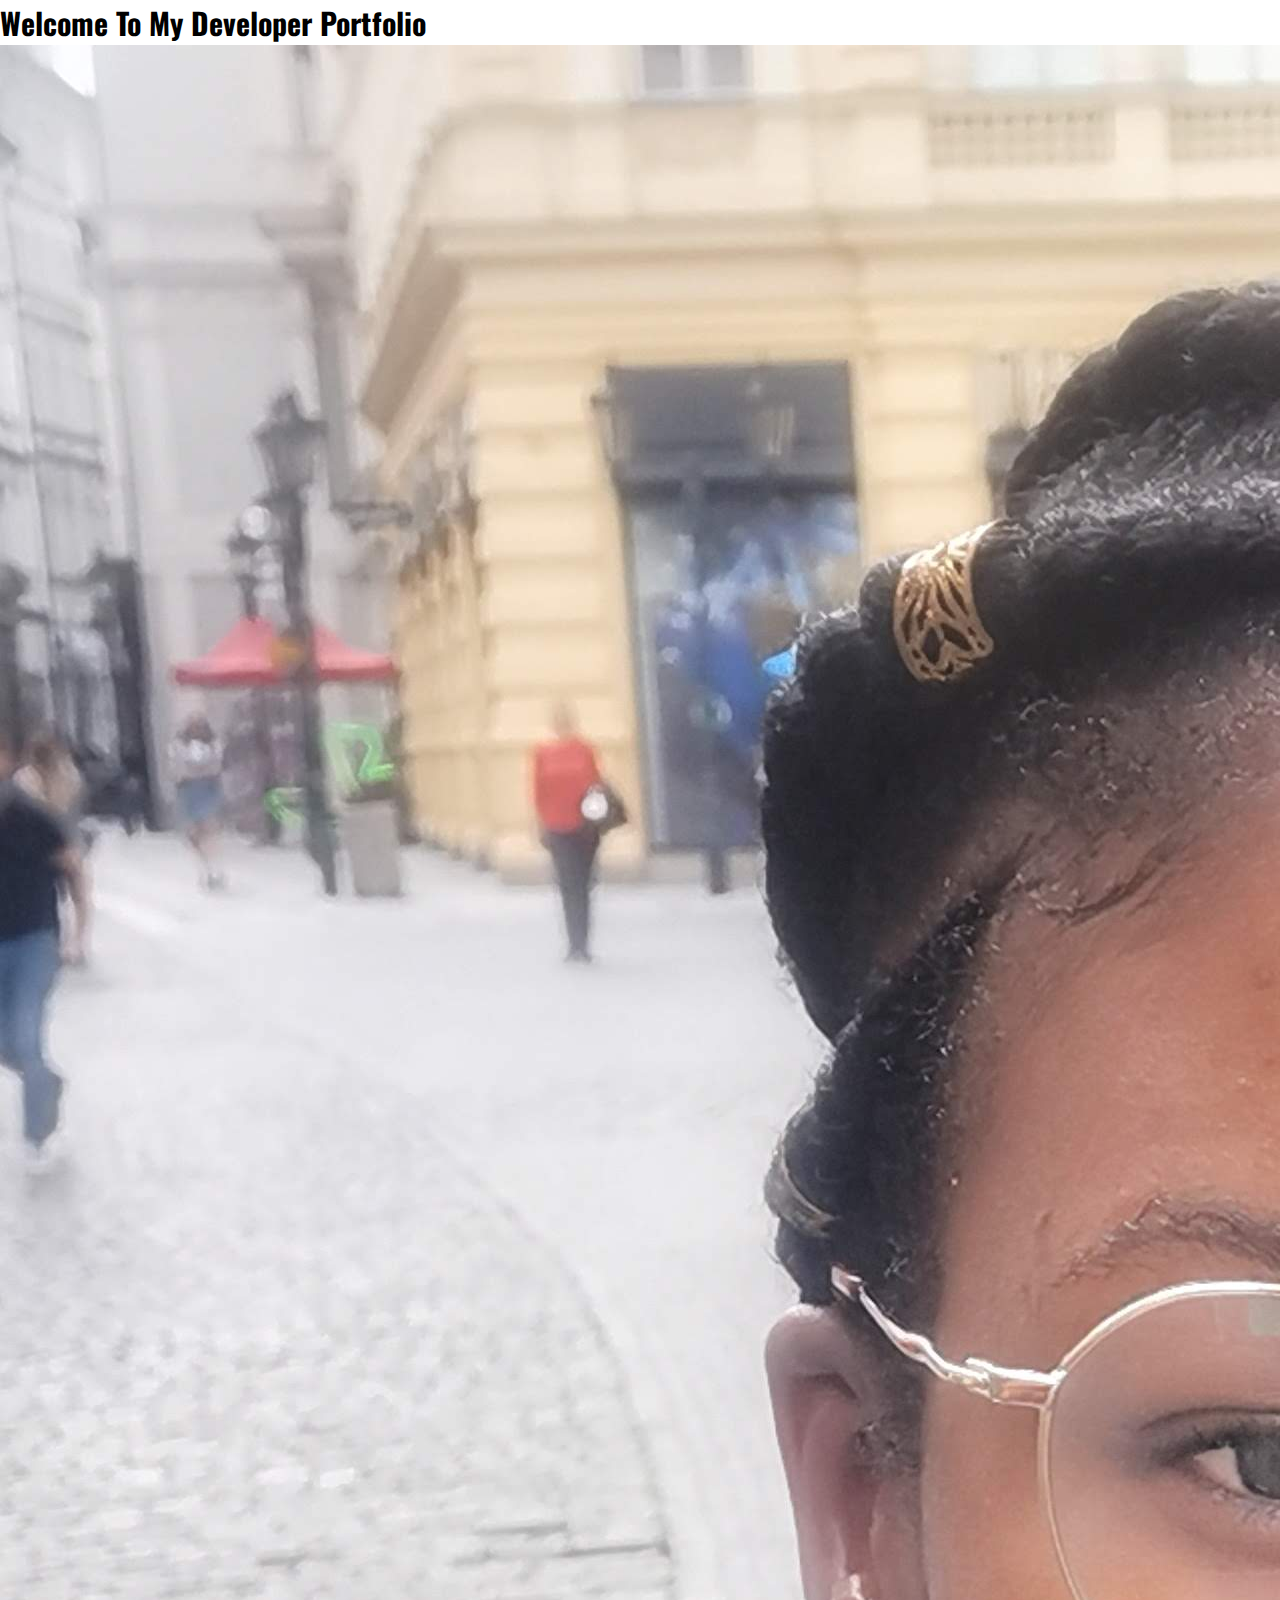
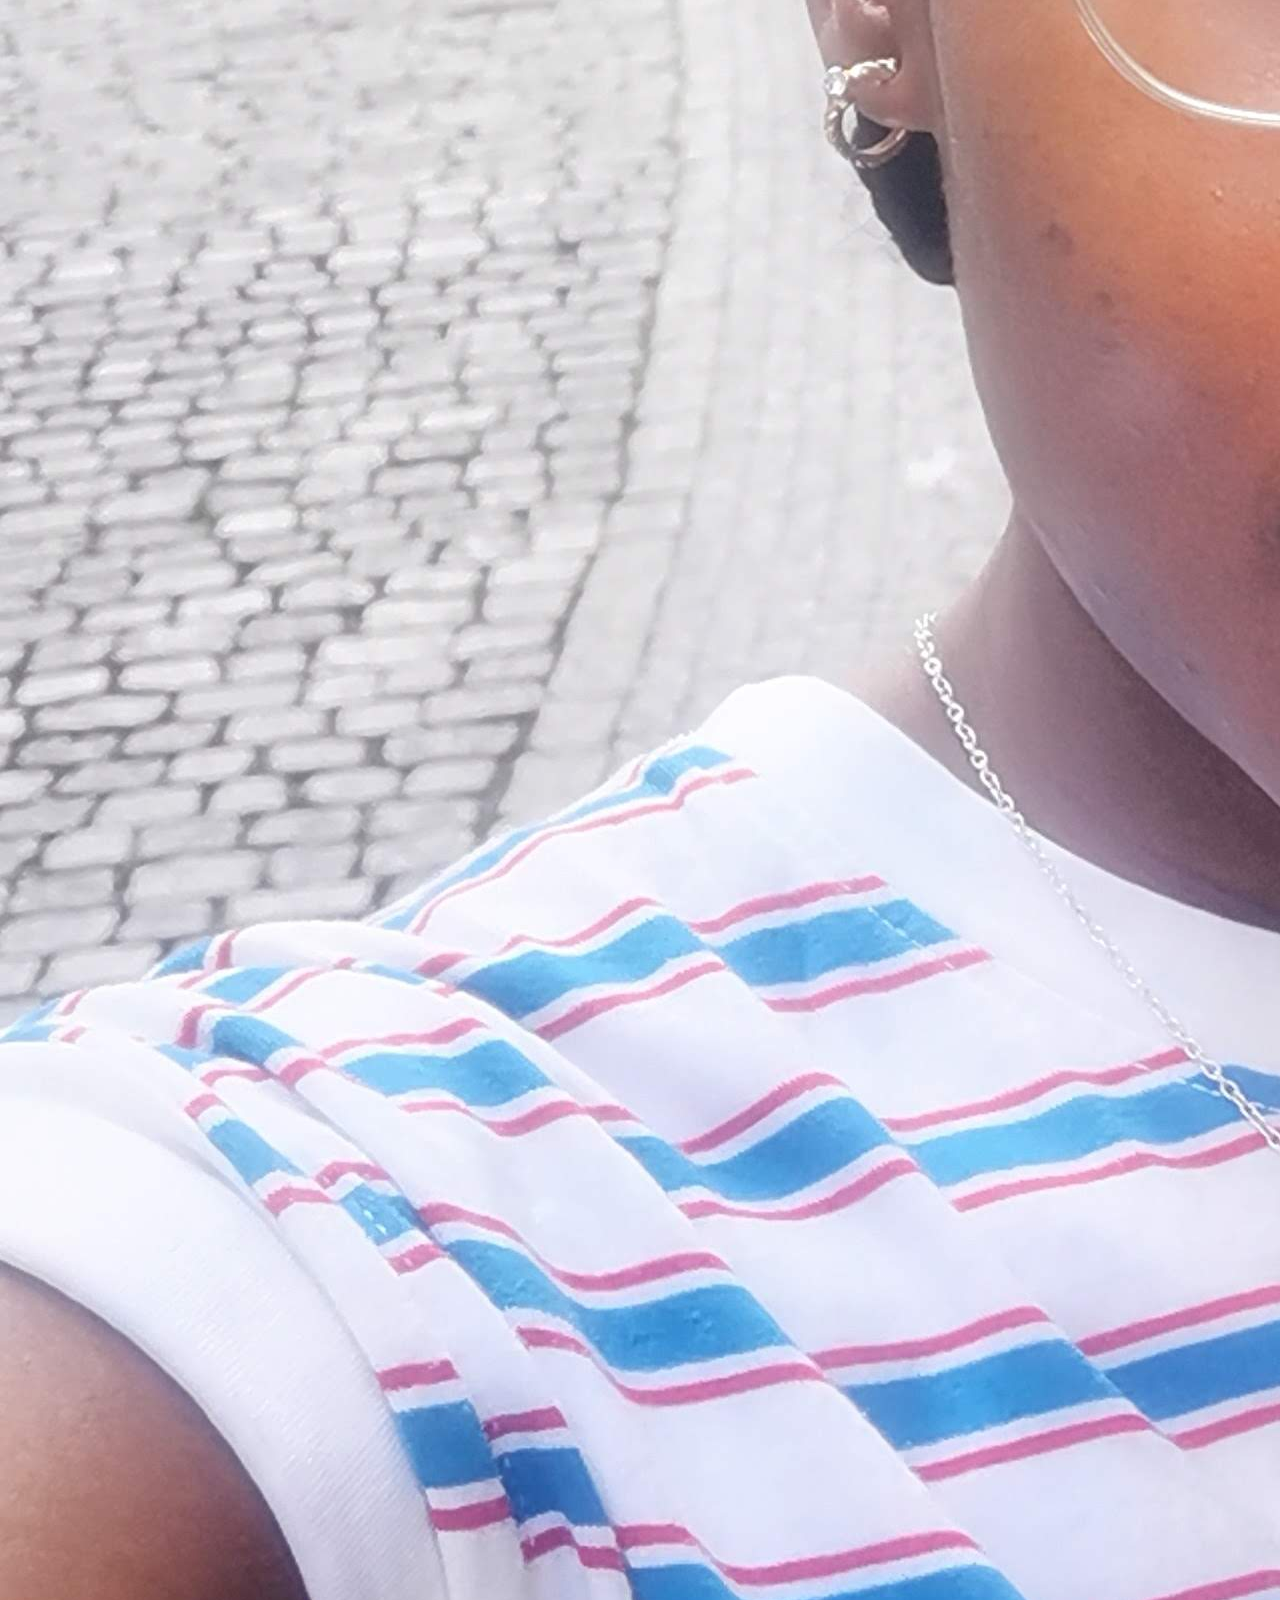
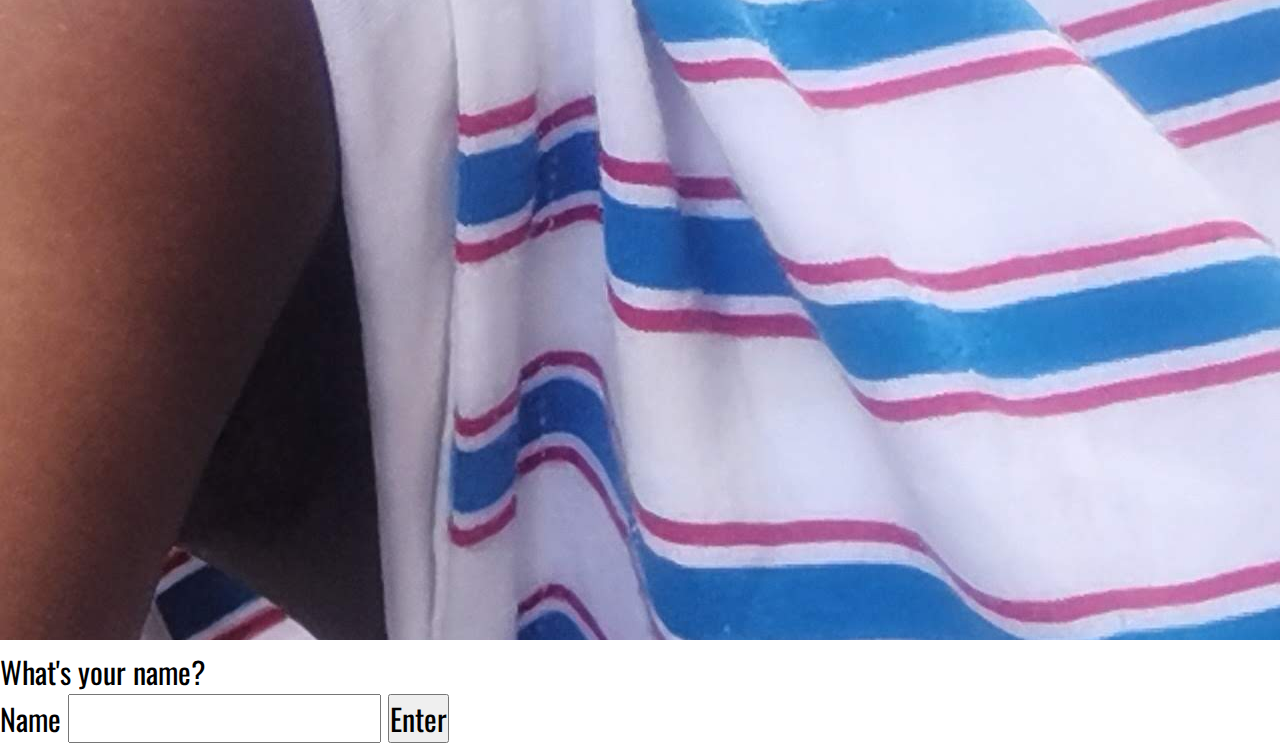
==== index.html @ 67cabf4a "portfolio assessment" ====
<!DOCTYPE html>
<html lang="en">
<head>
    <meta charset="UTF-8">
    <meta http-equiv="X-UA-Compatible" content="IE=edge">
    <meta name="viewport" content="width=<device-width>, initial-scale=1.0">
    <link rel="preconnect" href="https://fonts.googleapis.com">
    <link rel="preconnect" href="https://fonts.gstatic.com" crossorigin>
    <link href="https://fonts.googleapis.com/css2?family=Oswald:wght@300;400;600;700&display=swap" rel="stylesheet">
    <title>Sade Fasan</title>
    <link rel="stylesheet" type="text/css" href="styles/main.css">
    <link rel="shortcut icon" type="image/jpg" href="pp.jpeg"/>

</head>

<body>
    <h2>Welcome To My Developer Portfolio</h2>
    <img class="profile_img" src="pp.jpeg" alt="Profile Picture Folasade Fasan">
    <p>What's your name?</p>
    <section>
        <form action="">
        
            <label for="name">Name</label>
            <input type="text" id="viewer_name" name="name" required>

            <input type="submit" value="Enter">

        </form>
    </section>
    
</body>
</html>
---- styles/main.css ----
*{
    padding: 0;
    margin: 0;
    font-family: 'Oswald', sans-serif;
    font-size: 30px;
}

.timeline {
	width:800px;
	height: 20px;
	list-style: none;
	text-align: justify;
	margin: 80px auto;
	background: -webkit-gradient(left top, left bottom, color-stop(0%, rgba(255,255,255,0)), color-stop(45%, rgba(255,255,255,0)), color-stop(51%, rgba(191,128,11,1)), color-stop(57%, rgba(255,255,255,0)), color-stop(100%, rgba(255,255,255,0)));
	background: linear-gradient(to bottom, rgba(255,255,255,0) 0%, rgba(255,255,255,0) 45%, rgba(191,128,11,1) 51%, rgba(255,255,255,0) 57%, rgba(255,255,255,0) 100%);
}

.timeline:after {
    display: inline-block;
    content: "";
    width: 100%;
}

.timeline li {
	display: inline-block;
	width: 20px;
	height: 20px;
	background: #F2BB13;
	text-align: center;
	line-height: 1.2;
	position: relative;
	border-radius: 50%;
}
.timeline li:before {
	display: inline-block;
	content: attr(data-year);
	font-size: 26px;
	position: absolute;
	left: 50%;
	transform: translateX(-50%);
}

.timeline li:nth-child(odd):before {
	top: -40px;
}
.timeline li:nth-child(even):before {
	bottom: -40px;
}

.timeline li:after {
	display: inline-block;
	content: attr(data-text);
	font-size: 16px;
	position: absolute;
	left: 50%;
	transform: translateX(-50%);
}

.timeline li:nth-child(odd):after {
	bottom: 0;
	margin-bottom: -10px;
	transform: translate(-50%, 100%);
}
.timeline li:nth-child(even):after {
	top: 0;
	margin-top: -10px;
	transform: translate(-50%, -100%);
}
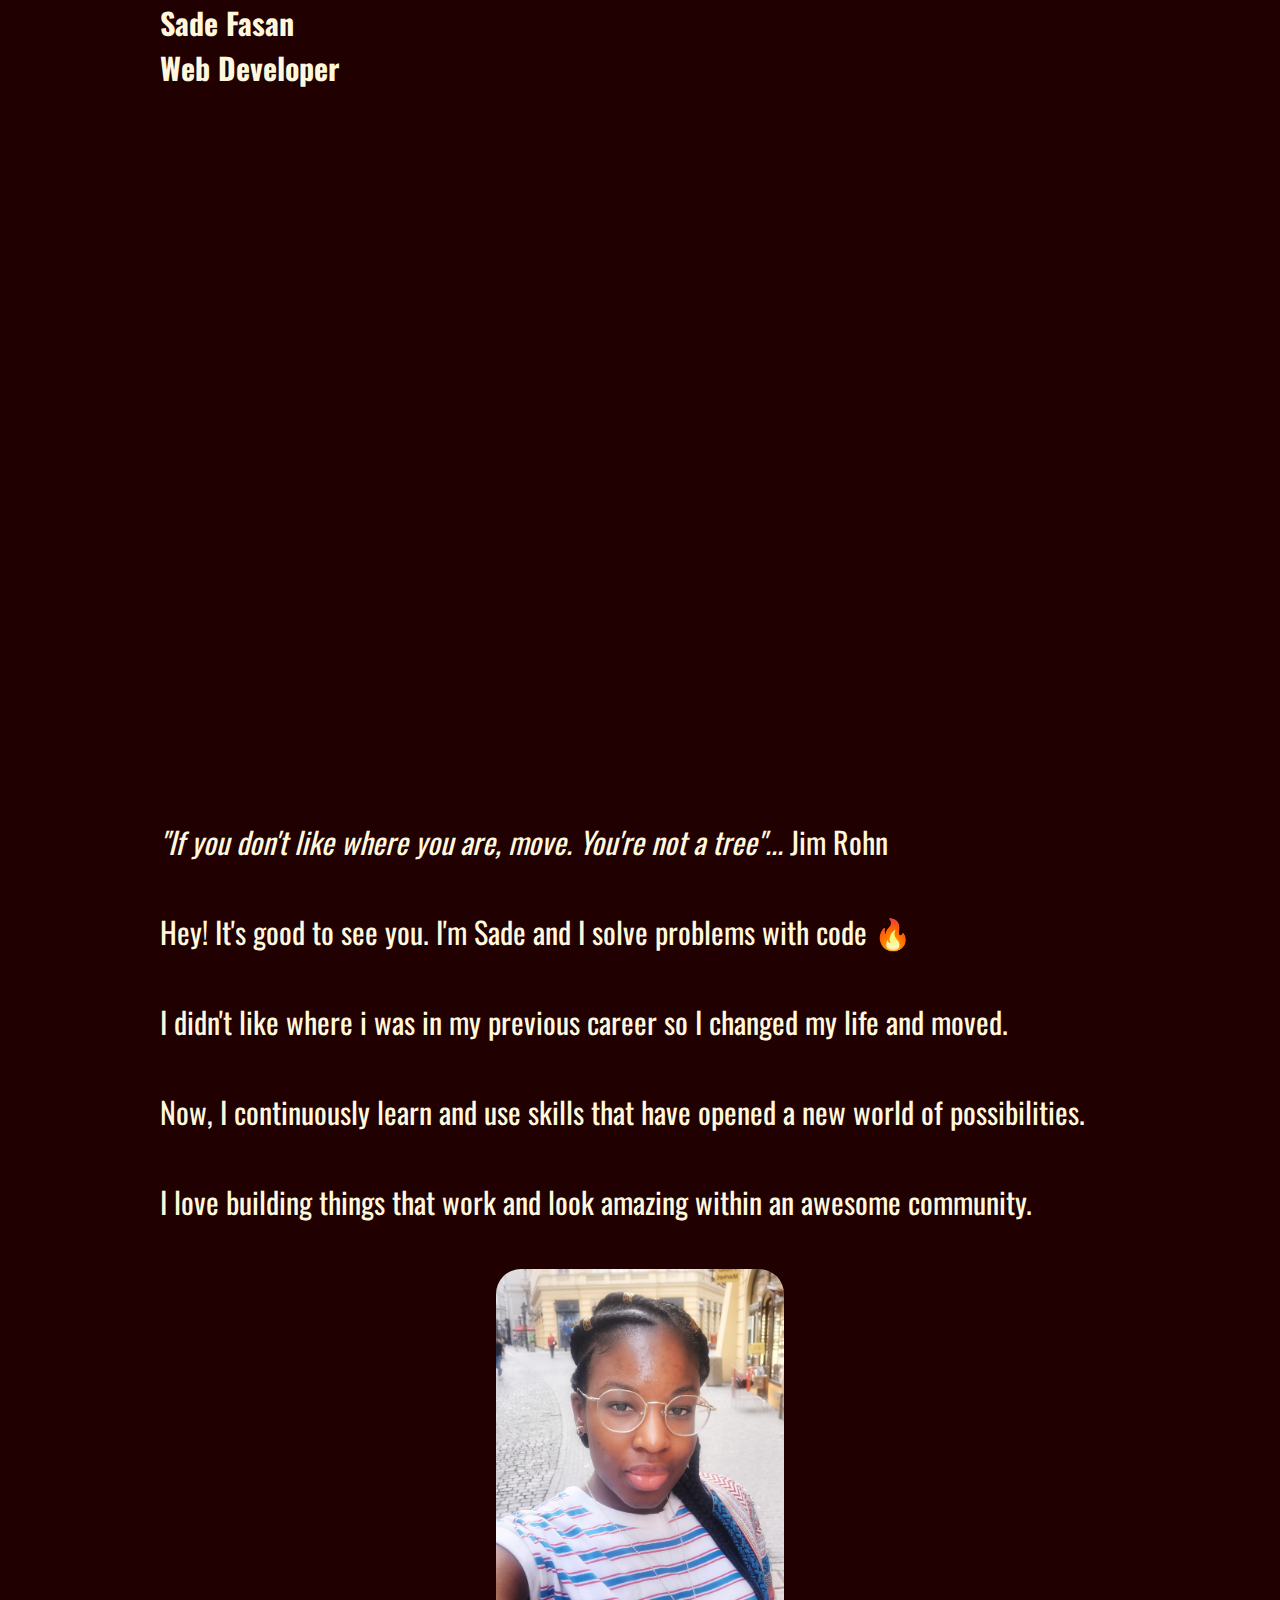
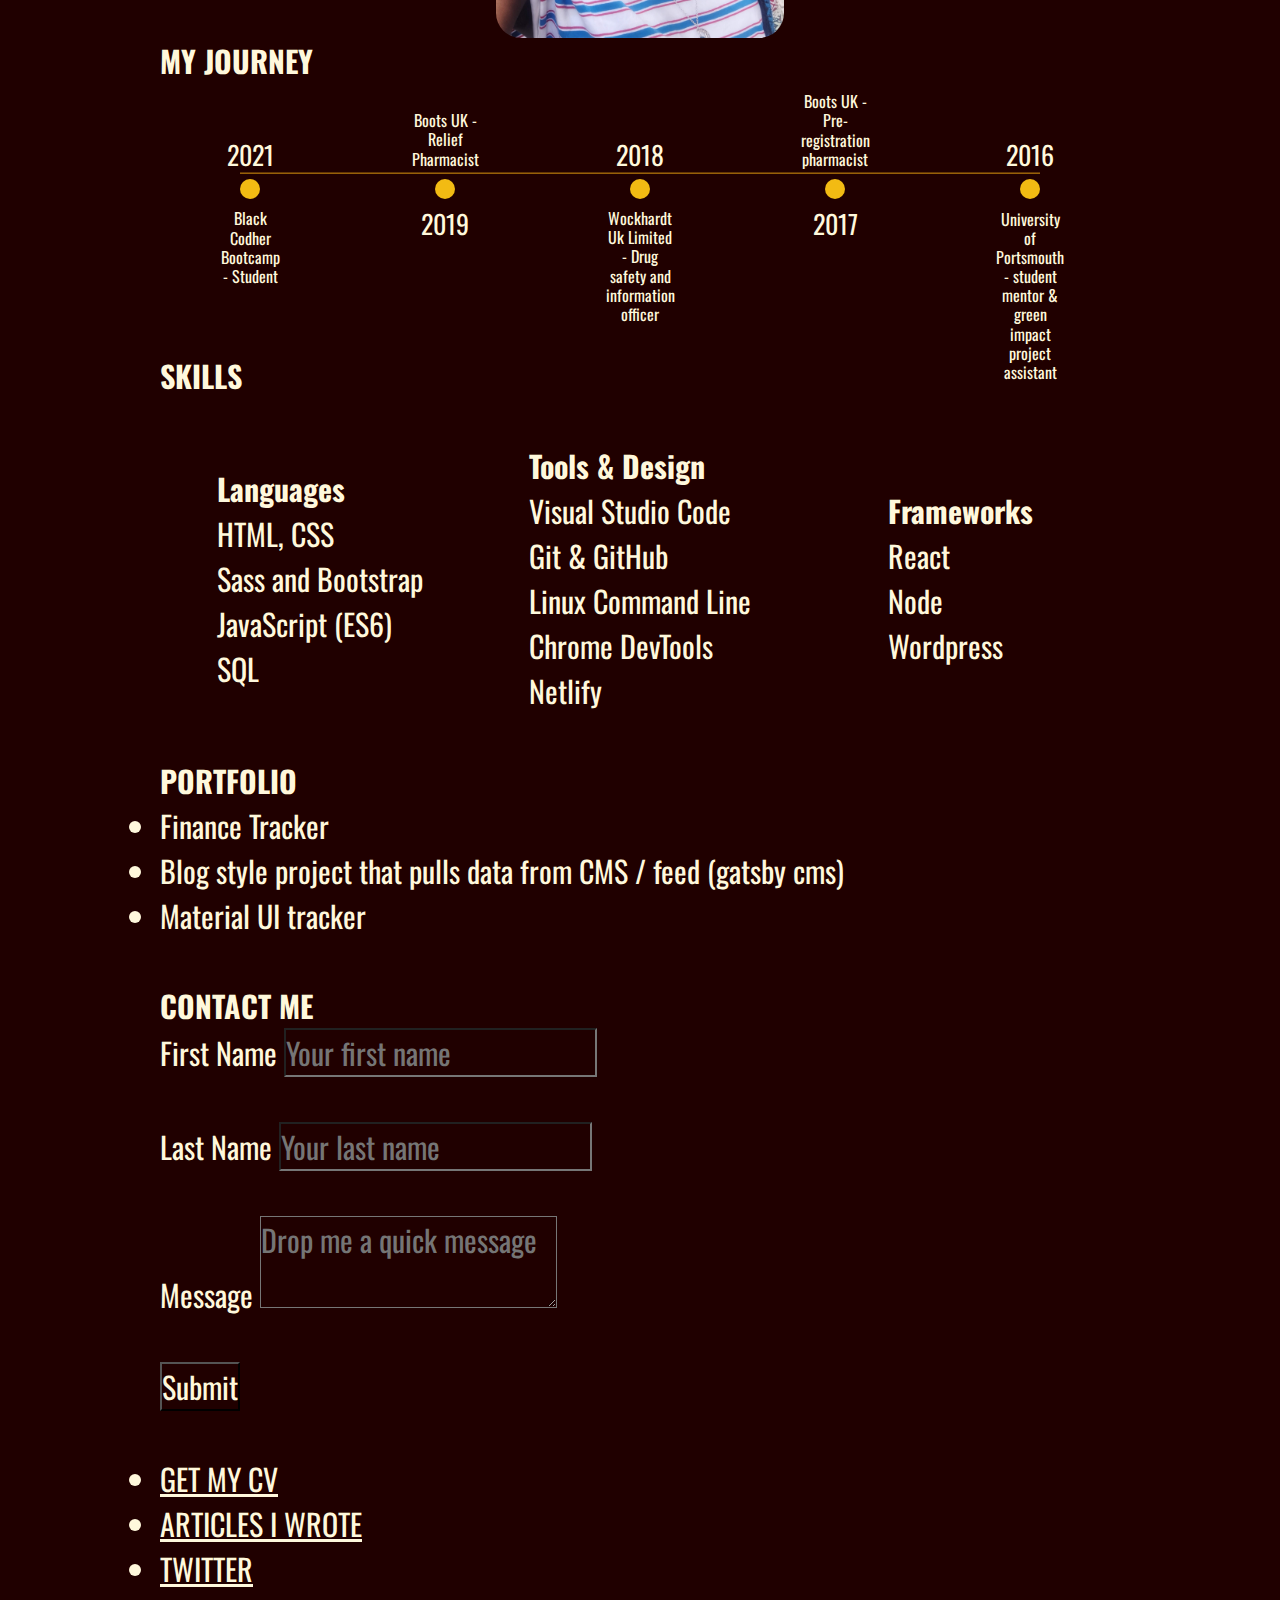
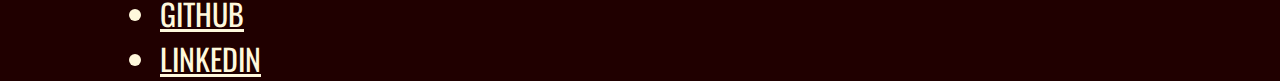
==== commit ddbc5a4c: "Modifications to portfolio project" ====
--- a/index.html
+++ b/index.html
@@ -3,30 +3,143 @@
 <head>
     <meta charset="UTF-8">
     <meta http-equiv="X-UA-Compatible" content="IE=edge">
-    <meta name="viewport" content="width=<device-width>, initial-scale=1.0">
+    <meta name="viewport" content="width=device-width, initial-scale=1.0">
+    <link rel="stylesheet" type="text/css" href="styles/main.css">
     <link rel="preconnect" href="https://fonts.googleapis.com">
     <link rel="preconnect" href="https://fonts.gstatic.com" crossorigin>
     <link href="https://fonts.googleapis.com/css2?family=Oswald:wght@300;400;600;700&display=swap" rel="stylesheet">
     <title>Sade Fasan</title>
-    <link rel="stylesheet" type="text/css" href="styles/main.css">
     <link rel="shortcut icon" type="image/jpg" href="pp.jpeg"/>
-
 </head>
 
 <body>
-    <h2>Welcome To My Developer Portfolio</h2>
-    <img class="profile_img" src="pp.jpeg" alt="Profile Picture Folasade Fasan">
-    <p>What's your name?</p>
+    <!--My 1 page portfolio will include: my Name (Y), Job title (Y), Brief bio (Y), Tech stack(Y), 
+        3 - 4 top quality projects (Y), CV, Github link (Y), LinkedIn (Y), Contact form (Y), -->
+
+    <title>Sade Fasan</title>
+
+    <h1>Sade Fasan</h1>
+    <h1>Web Developer</h1>
+
+    <video width="960" height="720" loop autoplay muted>
+        <source src="tree video 1.mp4" type="video/mp4" />
+    </video>
+    <p><em>"If you don't like where you are, move. You're not a tree"...</em> Jim Rohn</p>
+    <br>
+
+    <section class="about-me">
+
+    <p>Hey! It's good to see you. I'm Sade and I solve problems with code 🔥</p>
+    <br>
+    <p>I didn't like where i was in my previous career so I changed my life and moved.</p>
+    <br>
+    <p>Now, I continuously learn and use skills that have opened a new world of possibilities.</p>
+    <br>
+    <p>I love building things that work and look amazing within an awesome community.</p>
+    <br>
+
+    <img class ="profile-img" src="pp.jpeg"  alt="Sade fasan"> <!--image of myself included for the assessment-->
+
+
+<div class = "t-l">
+    <h2>MY JOURNEY</h2>
+    <ul class="timeline">
+        <li data-year="2021" data-text="Black Codher Bootcamp - Student"></li>
+        <li data-year="2019" data-text="Boots UK - Relief Pharmacist"></li>
+        <li data-year="2018" data-text="Wockhardt Uk Limited - Drug safety and information officer"></li>
+        <li data-year="2017" data-text="Boots UK - Pre-registration pharmacist"></li>
+        <li data-year="2016" data-text="University of Portsmouth - student mentor & green impact project assistant"></li>
+    </ul>
+</div>
+
+</section>
+    <br>
+    <br>
+    <h1>SKILLS</h1>
+    <br>
+
+    <div class="wrapper">
+    <div class="column">
+    <ul>
+        <h2>Languages</h2>
+
+        <li class = "skills">HTML, CSS</li>
+        <li class = "skills">Sass and Bootstrap</li>
+        <li class = "skills">JavaScript (ES6)</li>
+        <li class = "skills">SQL</li>
+    </ul>
+    </div>  
+    
+    <div class="column">
+    <ul>
+        <h2>Tools & Design</h2>
+
+        <li class = "skills">Visual Studio Code</li>
+        <li class = "skills">Git & GitHub</li>
+        <li class = "skills">Linux Command Line</li>
+        <li class = "skills">Chrome DevTools</li>
+        <li class = "skills">Netlify</li>
+    </ul>
+    </div>
+
+    <div class="column">
+        <ul>
+            <h2>Frameworks</h2>
+    
+            <li class = "skills">React</li>
+            <li class = "skills">Node</li>
+            <li class = "skills">Wordpress</li>
+        </ul>
+        </div>
+    </div>
+
+
     <section>
-        <form action="">
-        
-            <label for="name">Name</label>
-            <input type="text" id="viewer_name" name="name" required>
+    <br>
+    <h2>PORTFOLIO</h2> 
+    <!--https://www.youtube.com/watch?v=w9NXYuYRScY&t=7s projects with databases--> 
+    <ul class="projects">
 
-            <input type="submit" value="Enter">
+    <li>Finance Tracker <!-- https://www.youtube.com/watch?v=6RhOzQciVwI&list=PL4cUxeGkcC9hNokByJilPg5g9m2APUePI&t=0s--> </li>
+    <li>Blog style project that pulls data from CMS / feed (gatsby cms) <!-- https://www.youtube.com/watch?v=8t0vNu2fCCM&t=16050s --></li>
+    <li>Material UI tracker</li>
+
+    </ul>
+
+    </section>
+
+    <br>
+
+    <div class="container">
+        <h2>CONTACT ME</h2>
+        <form action="blank">
+      
+          <label for="fname">First Name</label>
+          <input type="text" id="fname" name="firstname" placeholder="Your first name" required>
+          <br>
+          <br>
+          <label for="lname">Last Name</label>
+          <input type="text" id="lname" name="lastname" placeholder="Your last name">
+          <br>
+          <br>
+          <label for="message" required>Message</label>
+          <textarea id="message" name="message" placeholder="Drop me a quick message"></textarea>
+          <br>
+          <br>
+          <input type="submit" value="Submit">
 
         </form>
-    </section>
+      </div>
     
+    <footer>
+        <ul>
+            <br>
+            <li><a target=”_blank” href="">GET MY CV</a></li>
+            <li><a target=”_blank” href="https://dev.to/sadeonline">ARTICLES I WROTE</a></li>
+            <li><a target=”_blank” href="https://twitter.com/Thisis_sade">TWITTER</a></li>
+            <li><a target=”_blank” href="https://github.com/Sade-online">GITHUB</a></li>
+            <li><a target=”_blank” href="https://www.linkedin.com/in/sadefasan//">LINKEDIN</a></li>
+        </ul>
+    </footer>
 </body>
 </html>--- a/styles/main.css
+++ b/styles/main.css
@@ -1,8 +1,30 @@
 *{
     padding: 0;
-    margin: 0;
+    margin: auto;
+	max-width: 960px;
     font-family: 'Oswald', sans-serif;
     font-size: 30px;
+	background-color: #200000;
+	color: cornsilk;
+	box-sizing: border-box;
+}
+
+.wrapper{
+	display: grid;
+	grid-template-columns: 1fr 1fr 1fr;
+}
+
+
+img{
+	display: block;
+  	margin-left: auto;
+  	margin-right: auto;
+  	width: 30%;
+	border-radius: 25px;
+}
+ 
+.skills{
+	list-style: none;
 }
 
 .timeline {
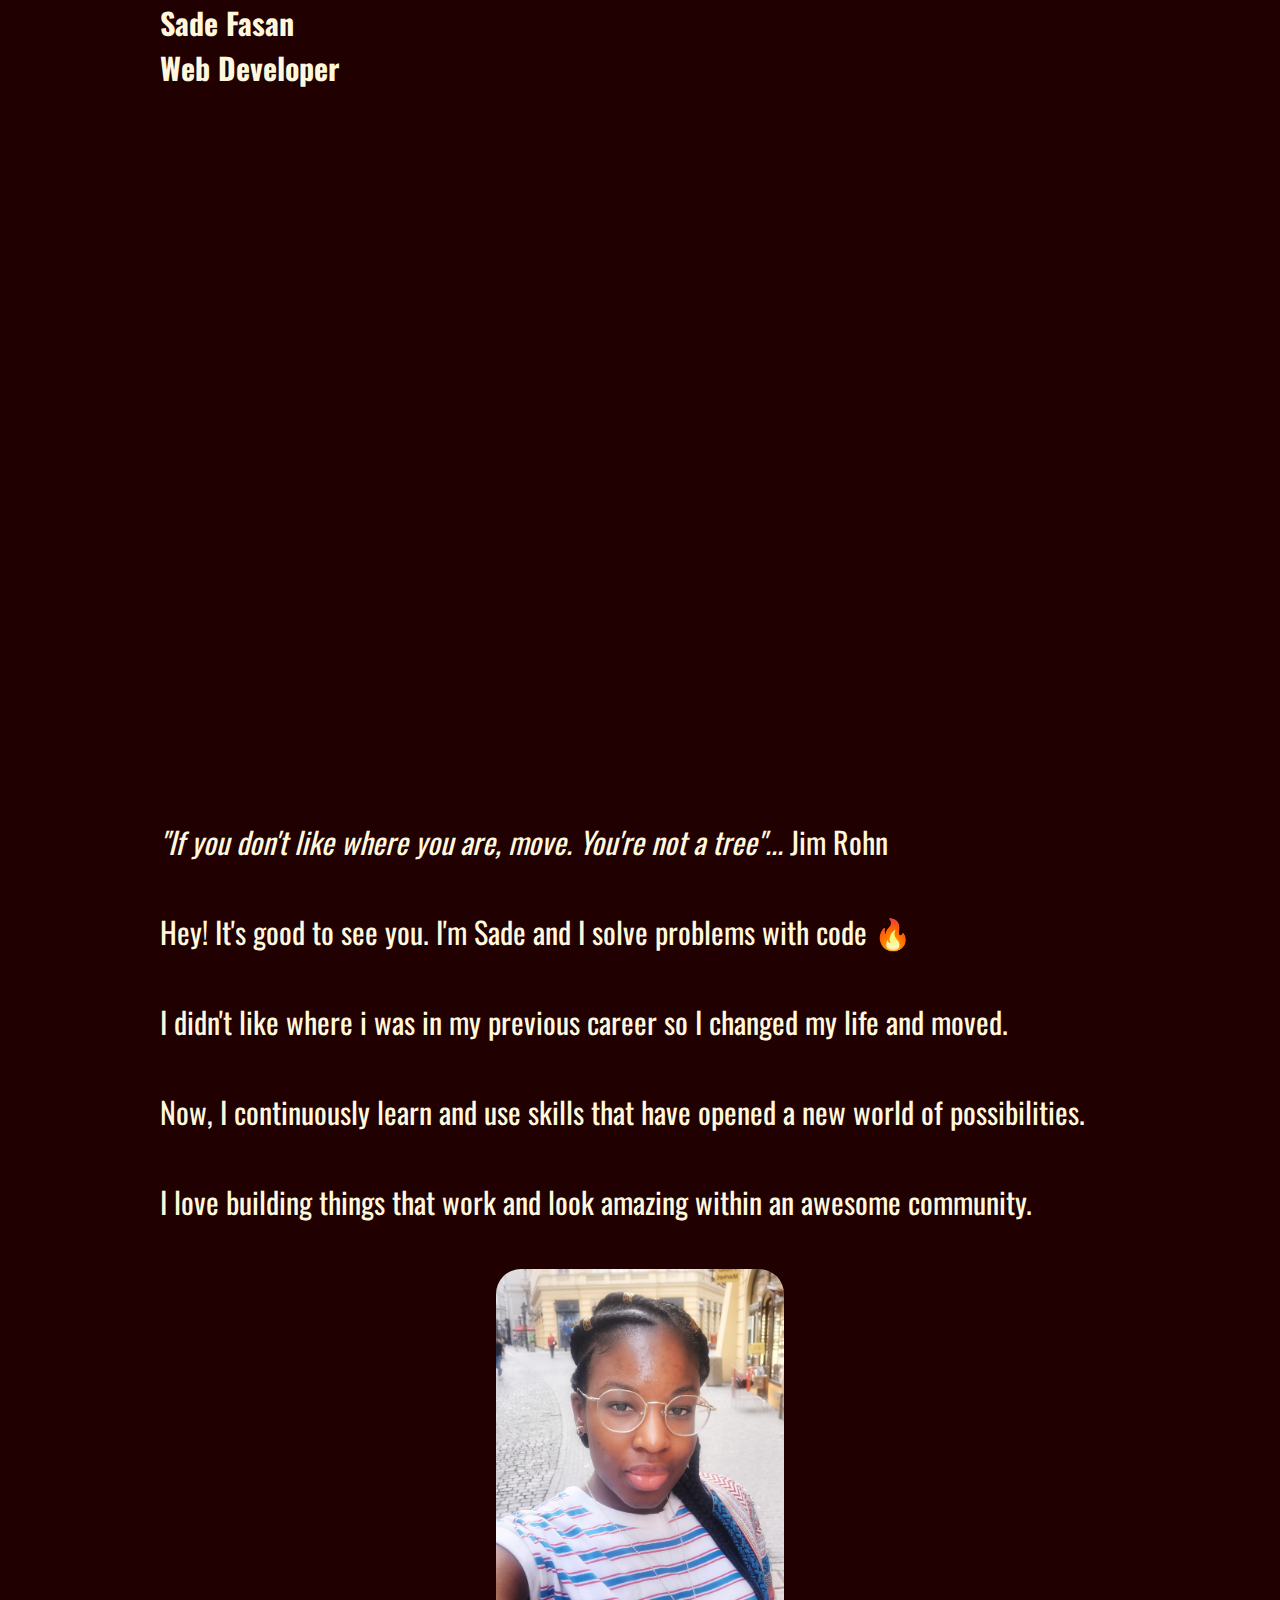
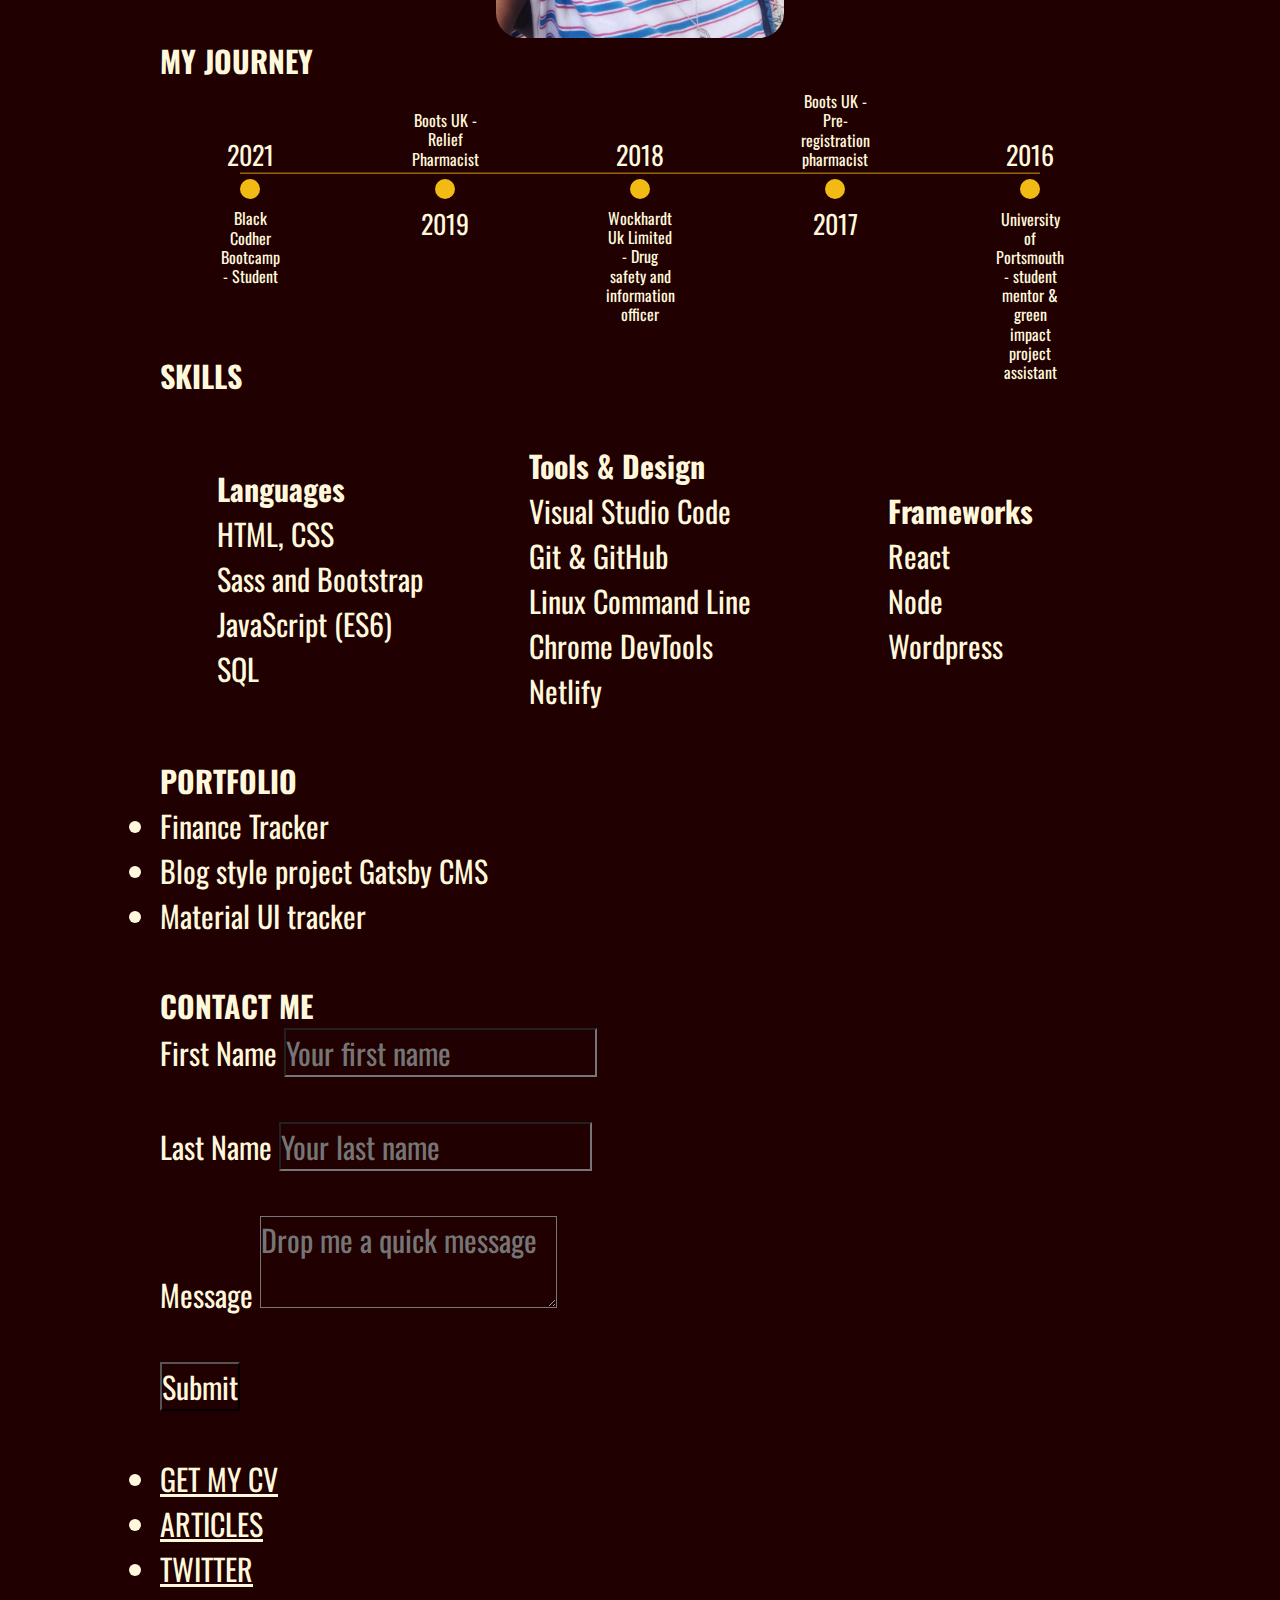
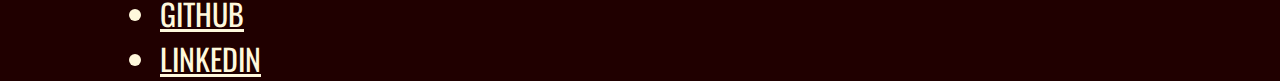
==== commit 642ff2ed: "minor tweaks to homepage" ====
--- a/index.html
+++ b/index.html
@@ -101,7 +101,7 @@
     <ul class="projects">
 
     <li>Finance Tracker <!-- https://www.youtube.com/watch?v=6RhOzQciVwI&list=PL4cUxeGkcC9hNokByJilPg5g9m2APUePI&t=0s--> </li>
-    <li>Blog style project that pulls data from CMS / feed (gatsby cms) <!-- https://www.youtube.com/watch?v=8t0vNu2fCCM&t=16050s --></li>
+    <li>Blog style project Gatsby CMS <!-- https://www.youtube.com/watch?v=8t0vNu2fCCM&t=16050s --></li>
     <li>Material UI tracker</li>
 
     </ul>
@@ -135,7 +135,7 @@
         <ul>
             <br>
             <li><a target=”_blank” href="">GET MY CV</a></li>
-            <li><a target=”_blank” href="https://dev.to/sadeonline">ARTICLES I WROTE</a></li>
+            <li><a target=”_blank” href="https://dev.to/sadeonline">ARTICLES</a></li>
             <li><a target=”_blank” href="https://twitter.com/Thisis_sade">TWITTER</a></li>
             <li><a target=”_blank” href="https://github.com/Sade-online">GITHUB</a></li>
             <li><a target=”_blank” href="https://www.linkedin.com/in/sadefasan//">LINKEDIN</a></li>
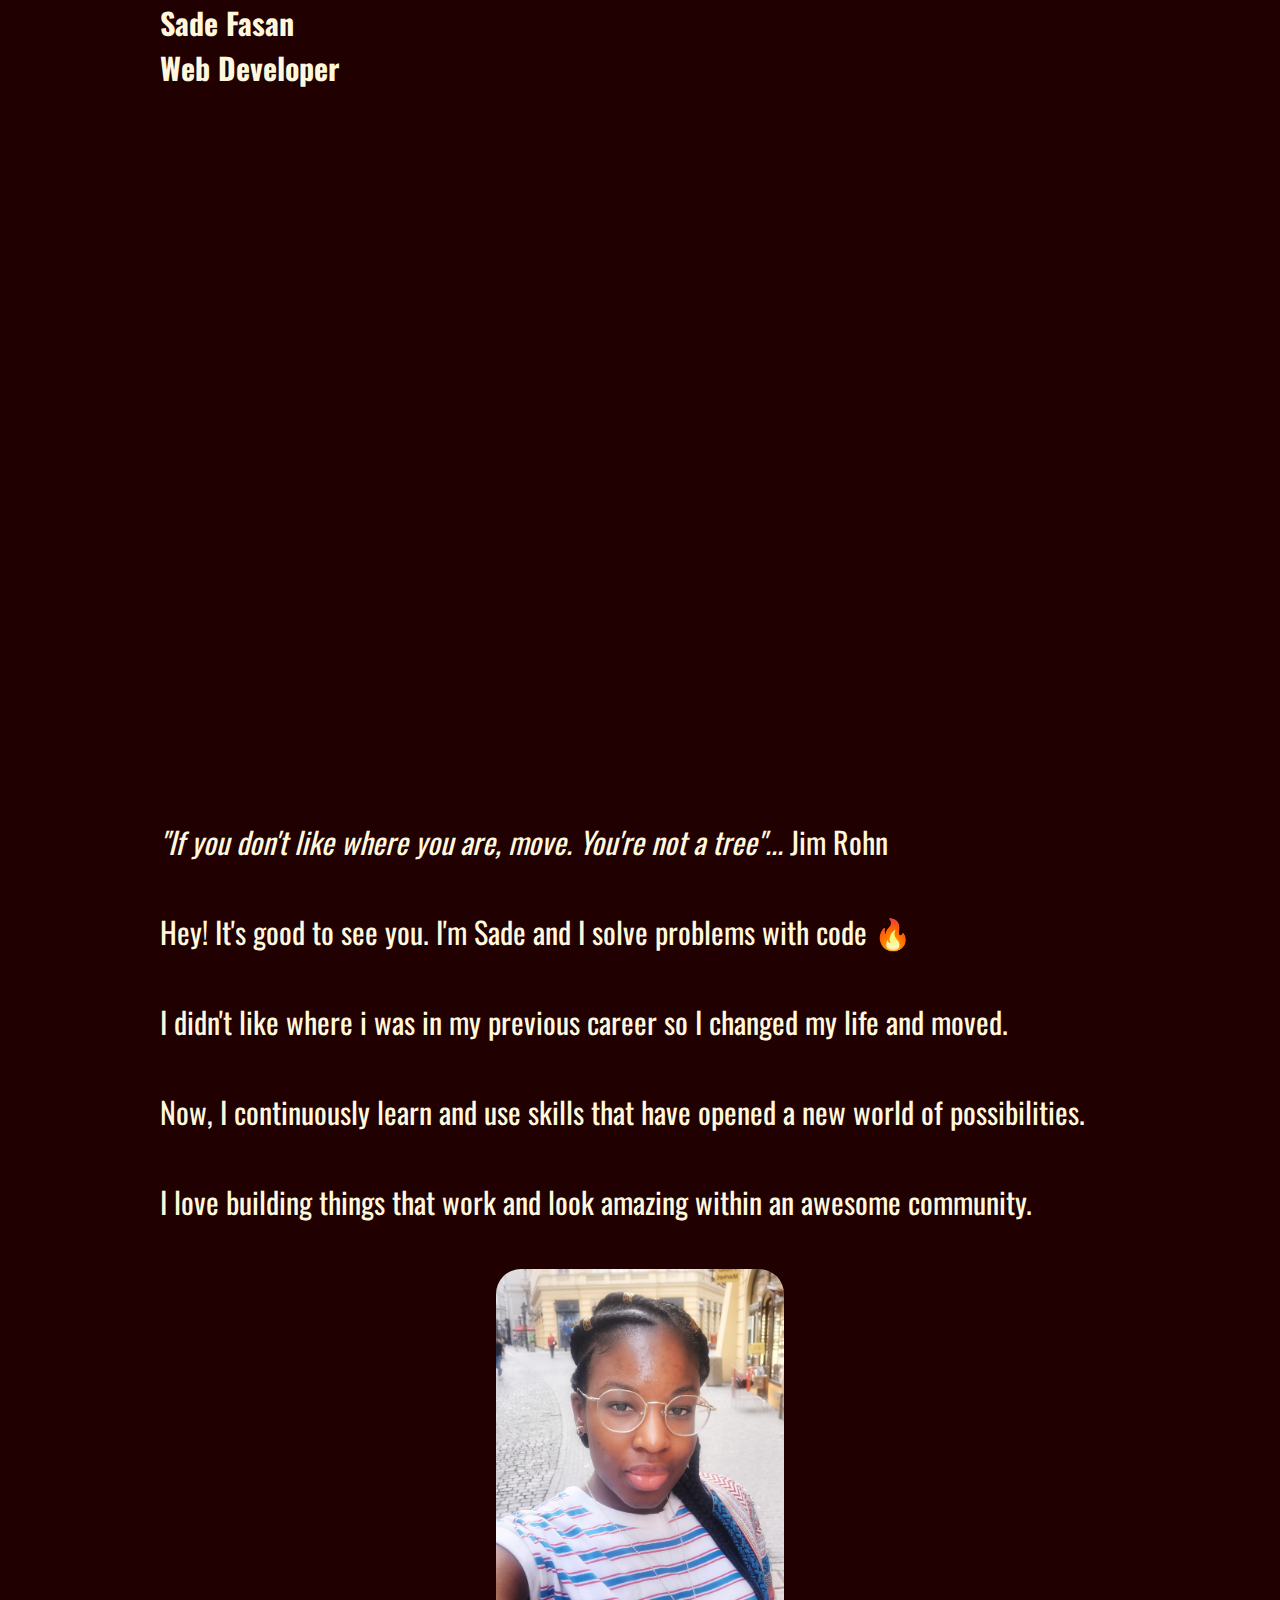
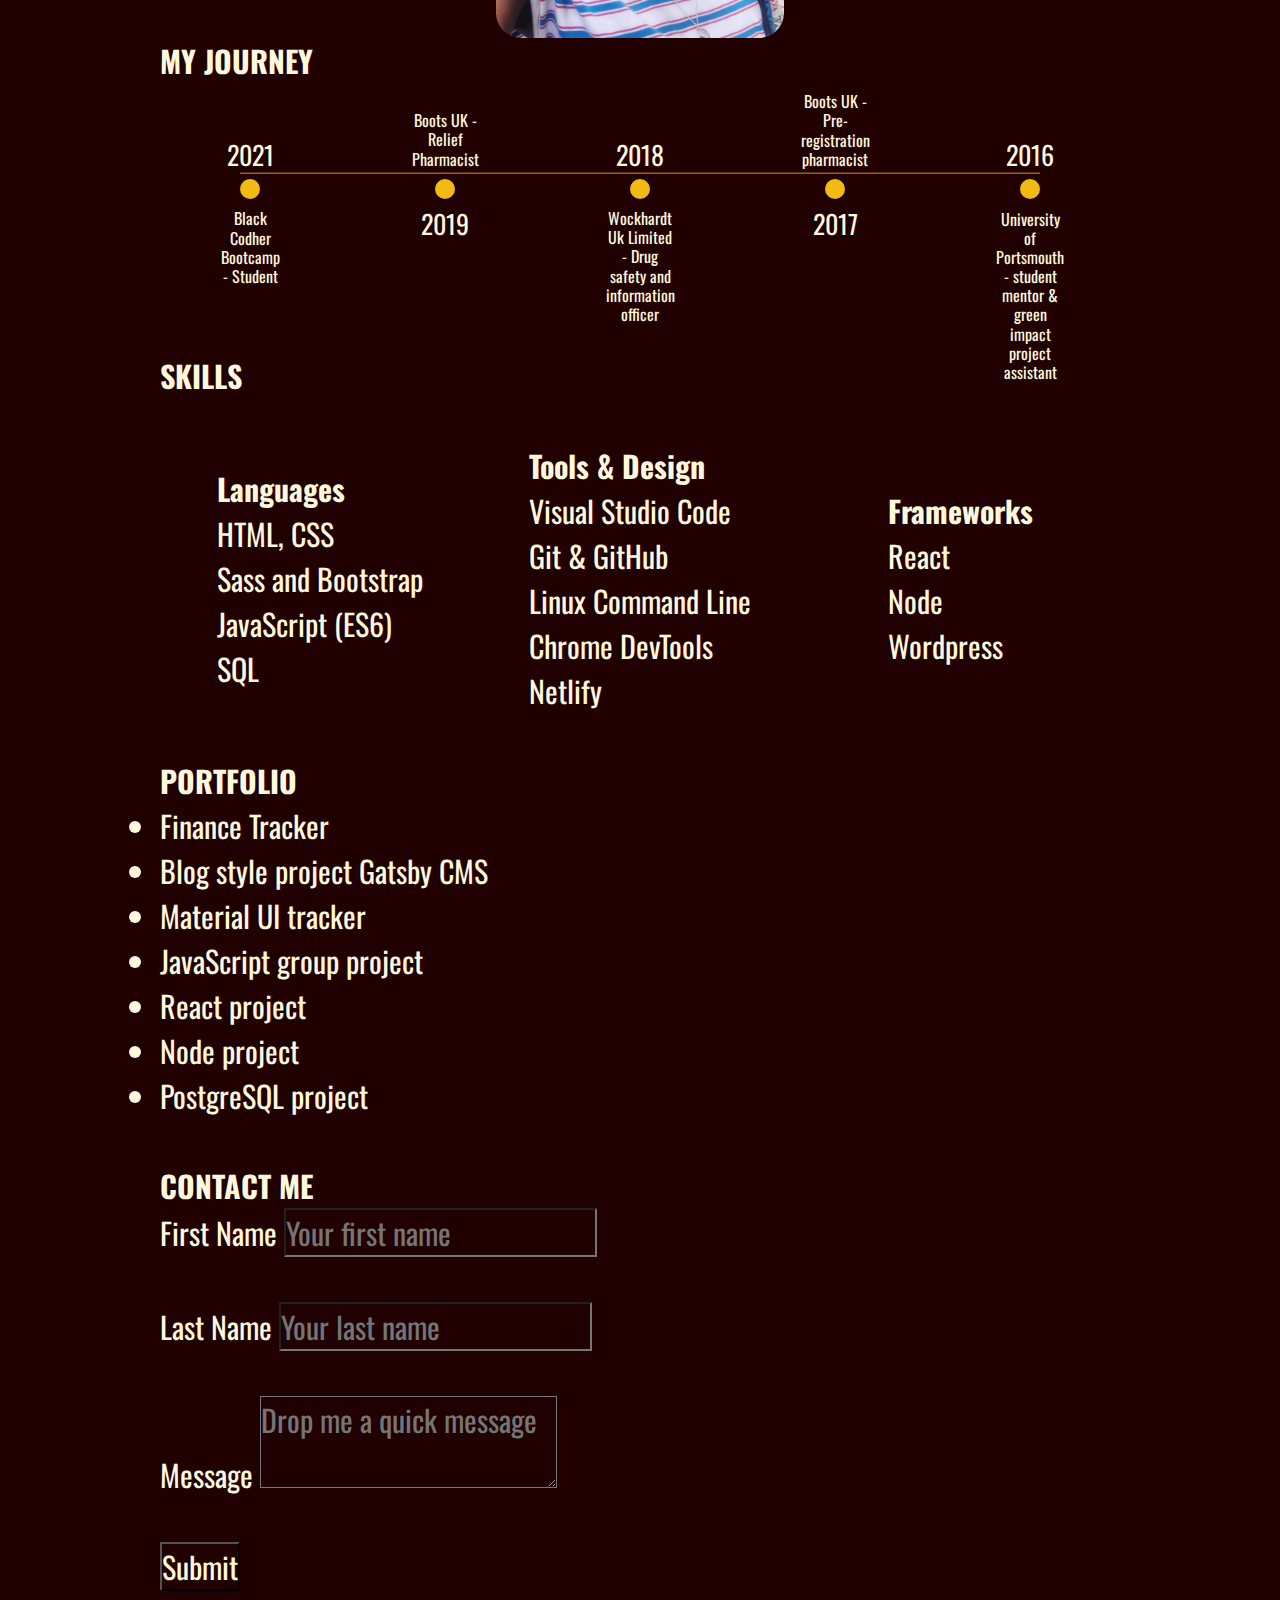
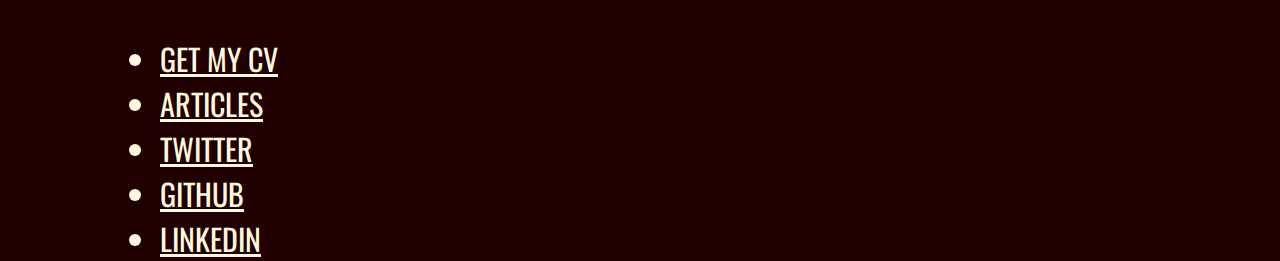
==== commit cacc947a: "added netlify status to README document and added projects to index" ====
--- a/index.html
+++ b/index.html
@@ -103,6 +103,10 @@
     <li>Finance Tracker <!-- https://www.youtube.com/watch?v=6RhOzQciVwI&list=PL4cUxeGkcC9hNokByJilPg5g9m2APUePI&t=0s--> </li>
     <li>Blog style project Gatsby CMS <!-- https://www.youtube.com/watch?v=8t0vNu2fCCM&t=16050s --></li>
     <li>Material UI tracker</li>
+    <li>JavaScript group project</li>
+    <li>React project</li>
+    <li>Node project</li>
+    <li>PostgreSQL project</li>
 
     </ul>
 
@@ -132,7 +136,7 @@
       </div>
     
     <footer>
-        <ul>
+        <ul class = "social-media">
             <br>
             <li><a target=”_blank” href="">GET MY CV</a></li>
             <li><a target=”_blank” href="https://dev.to/sadeonline">ARTICLES</a></li>
